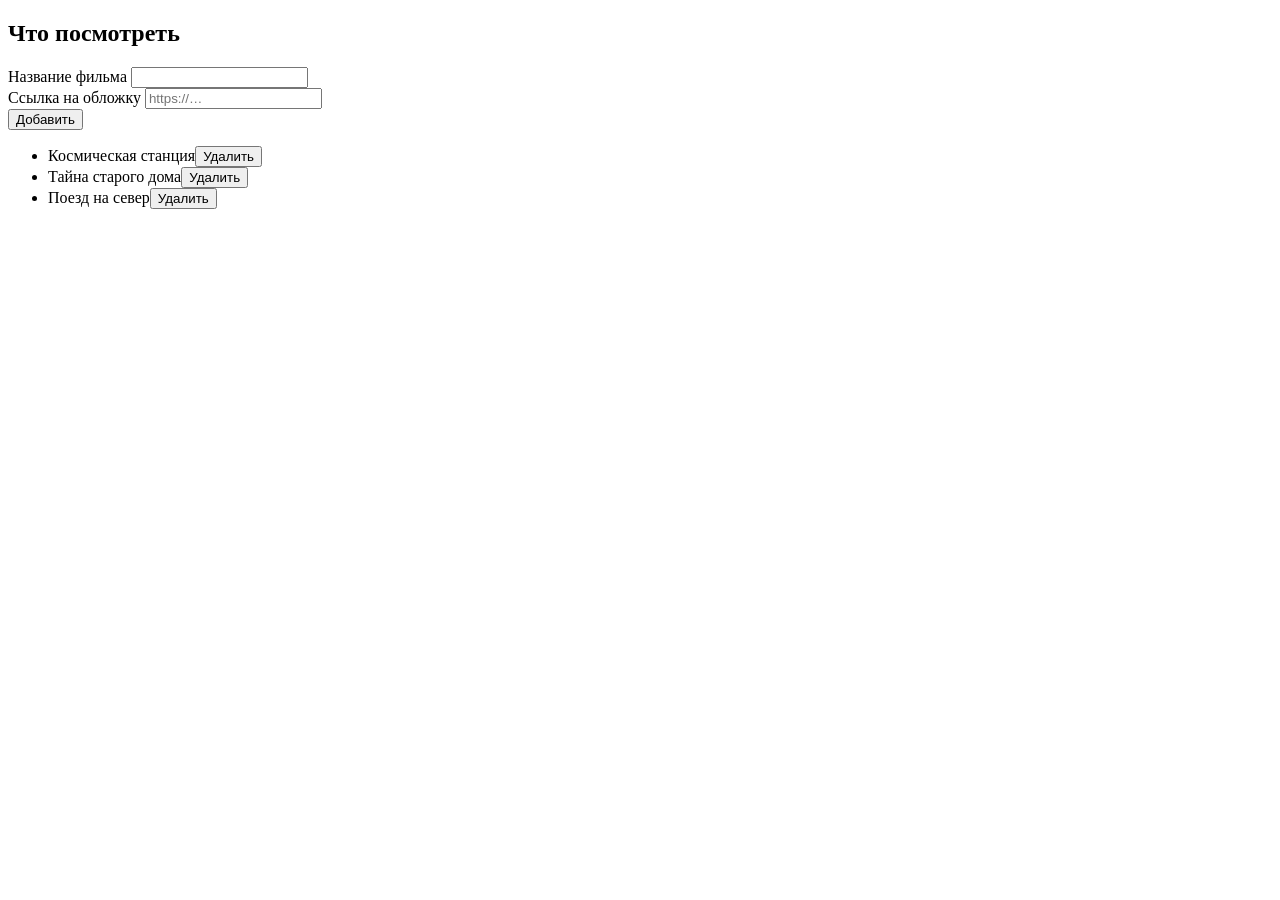
==== index.html @ f62251fa "add some code for add and remote films in java" ====
<!DOCTYPE html>
<html lang="ru">

<head>
    <meta charset="UTF-8">
    <meta http-equiv="X-UA-Compatible" content="IE=edge">
    <meta name="viewport" content="width=device-width, initial-scale=1.0">
    <title>Document</title>
    <link rel="stylesheet" href="index.css">
    <script src="index.js" defer></script>
</head>

<body>
    <section>
        <h1>Что посмотреть</h1>
        <div class="field">
            <div class="NameInput">
                <label for="movieName">Название фильма</label>
                <input id="movieName" type="text">
            </div>
            <div class="LinkInput">
                <label for="moviePoster">Ссылка на обложку</label>
                <input id="moviePoster" type="text" placeholder="https://…">
            </div>
            <button id="addMovie" type="button">Добавить</button>
        </div>
       <ul id="movieList">

       </ul>
    </section>

</body>

</html>
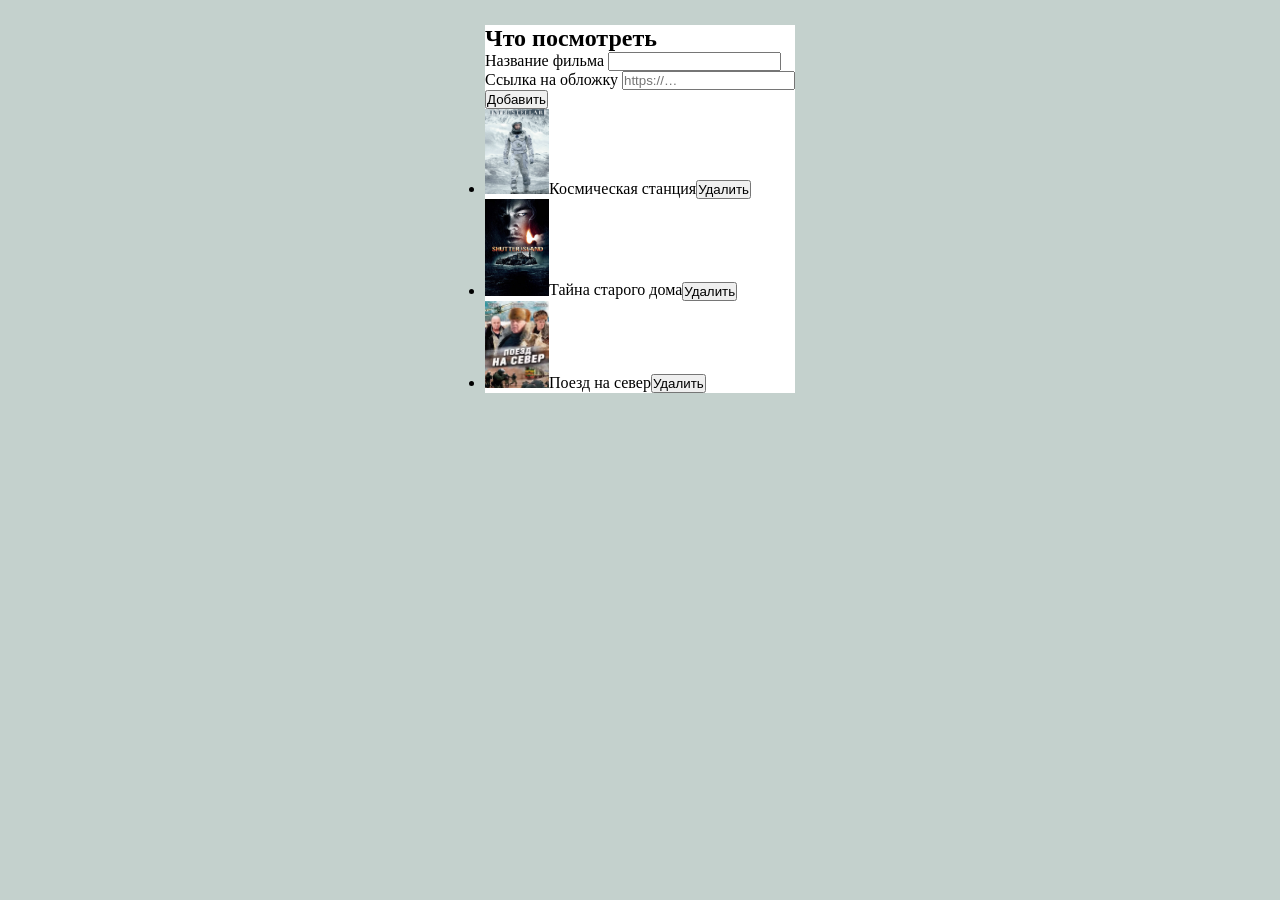
==== commit c90c7f0d: "add some style for sectiopn with list" ====
--- a/index.html
+++ b/index.html
@@ -24,9 +24,7 @@
             </div>
             <button id="addMovie" type="button">Добавить</button>
         </div>
-       <ul id="movieList">
-
-       </ul>
+       <ul id="movieList"></ul>
     </section>
 
 </body>
--- a/index.css
+++ b/index.css
@@ -0,0 +1,24 @@
+.poster {}
+
+.title {}
+
+.delete {}
+
+* {
+    padding: 0;
+    margin: 0;
+    box-sizing: border-box;
+}
+body{
+    background-color: rgb(196, 209, 205);
+    display: flex;
+    justify-content: center;
+    align-items: center;
+}
+section{
+    margin: 25px;
+    background-color: white;
+}
+.item{
+   
+}
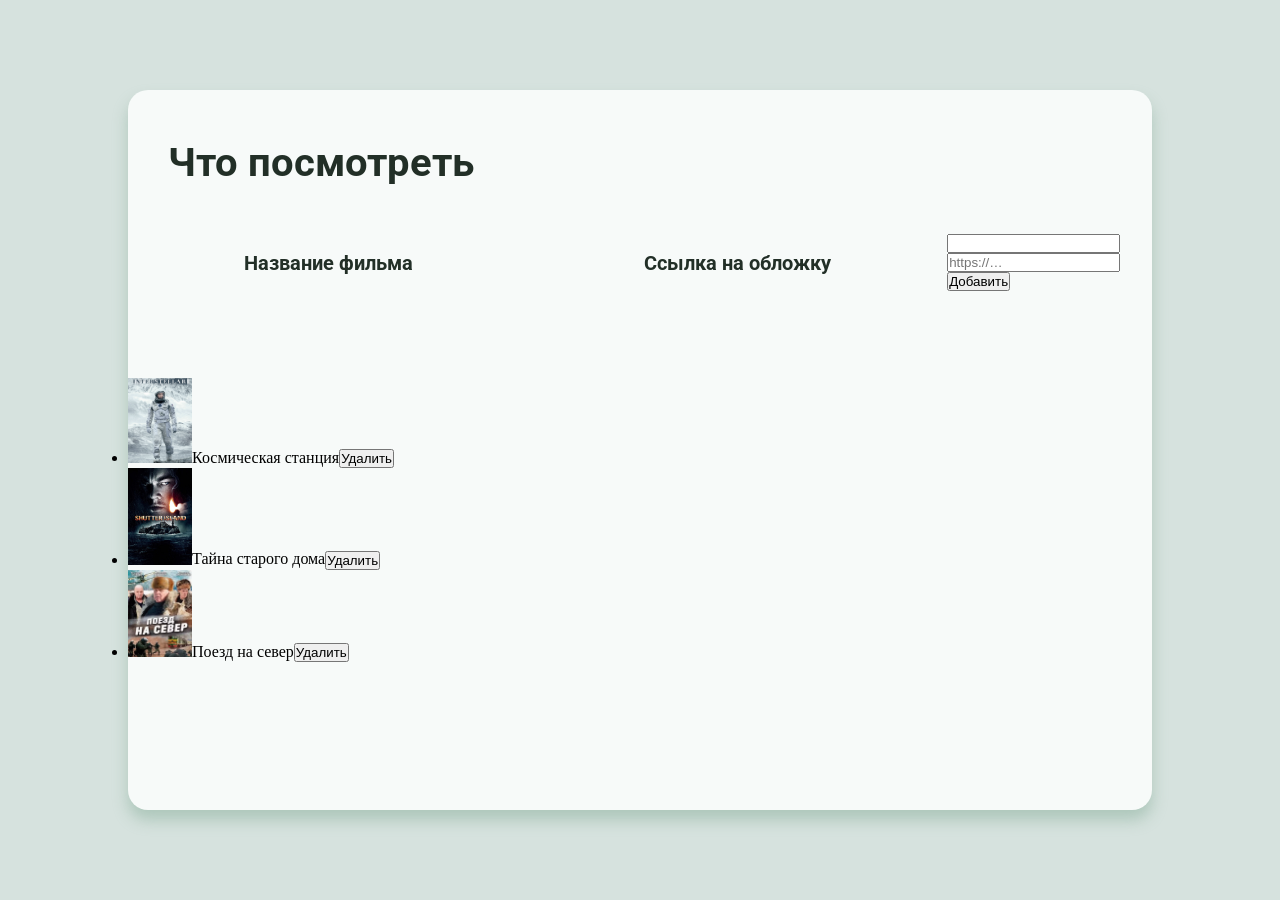
==== commit f0cffc7e: "add grid and font for tittle" ====
--- a/index.html
+++ b/index.html
@@ -7,7 +7,13 @@
     <meta name="viewport" content="width=device-width, initial-scale=1.0">
     <title>Document</title>
     <link rel="stylesheet" href="index.css">
+    
     <script src="index.js" defer></script>
+
+
+    <link rel="preconnect" href="https://fonts.googleapis.com">
+    <link rel="preconnect" href="https://fonts.gstatic.com" crossorigin>
+    <link href="https://fonts.googleapis.com/css2?family=Roboto:ital,wght@0,700;1,700&display=swap" rel="stylesheet">
 </head>
 
 <body>
@@ -15,18 +21,17 @@
         <h1>Что посмотреть</h1>
         <div class="field">
             <div class="NameInput">
-                <label for="movieName">Название фильма</label>
-                <input id="movieName" type="text">
+                <label for="movieName" class="name">Название фильма</label>
+                <label for="moviePoster" class="poster">Ссылка на обложку</label>
             </div>
-            <div class="LinkInput">
-                <label for="moviePoster">Ссылка на обложку</label>
-                <input id="moviePoster" type="text" placeholder="https://…">
+            <div class="Input">
+                <input id="movieName" type="text" class="inp">
+                <input id="moviePoster" class="inp" type="text" placeholder="https://…">
+                <button id="addMovie" type="button">Добавить</button>
             </div>
-            <button id="addMovie" type="button">Добавить</button>
         </div>
-       <ul id="movieList"></ul>
+        <ul id="movieList"></ul>
     </section>
-
 </body>
 
 </html>
--- a/index.css
+++ b/index.css
@@ -1,24 +1,63 @@
-.poster {}
-
-.title {}
-
-.delete {}
-
 * {
     padding: 0;
     margin: 0;
     box-sizing: border-box;
 }
-body{
-    background-color: rgb(196, 209, 205);
+
+.field {
+    display: grid;
+    grid-template-columns: 40% 40% 20%;
+    grid-template-rows: 40% 60%;
+}
+
+body {
+    min-height: 100vh;
+    height: 100%;
+    display: grid;
+    grid-template-columns: 10% 80% 10%;
+    grid-template-rows: 10% 80% 10%;
+    background-color: rgb(214, 226, 222);
+}
+
+section {
+    display: grid;
+    grid-row: 2;
+    grid-column: 2;
+    background-color: rgb(247, 250, 249);
+    height: auto;
+    border-radius: 20px;
+    grid-template-rows: 20% 20% 60%;
+    box-shadow: 0px 10px 15px 0px #7ea89074;
+}
+
+h1 {
+    grid-row: 1;
     display: flex;
-    justify-content: center;
     align-items: center;
+    margin-left: 40px;
+    font-size: 40px;
+    color: #222f27;
+    font-family: "Roboto", sans-serif;
+    font-optical-sizing: auto;
+    font-weight: 700;
+    font-style: normal;
+    font-variation-settings: "wdth" 100;
 }
-section{
-    margin: 25px;
-    background-color: white;
+
+.NameInput {
+    grid-row: 1;
+    grid-column: 1 / 3;
+    display: flex;
+    justify-content: space-around;
+    align-items: center;
+    color: #222f27;
+    font-size: 20px;
+    font-family: "Roboto", sans-serif;
+    font-optical-sizing: auto;
+    font-weight: 700;
+    font-style: normal;
+    font-variation-settings: "wdth" 100;
+
 }
-.item{
-   
-}+
+.name {}
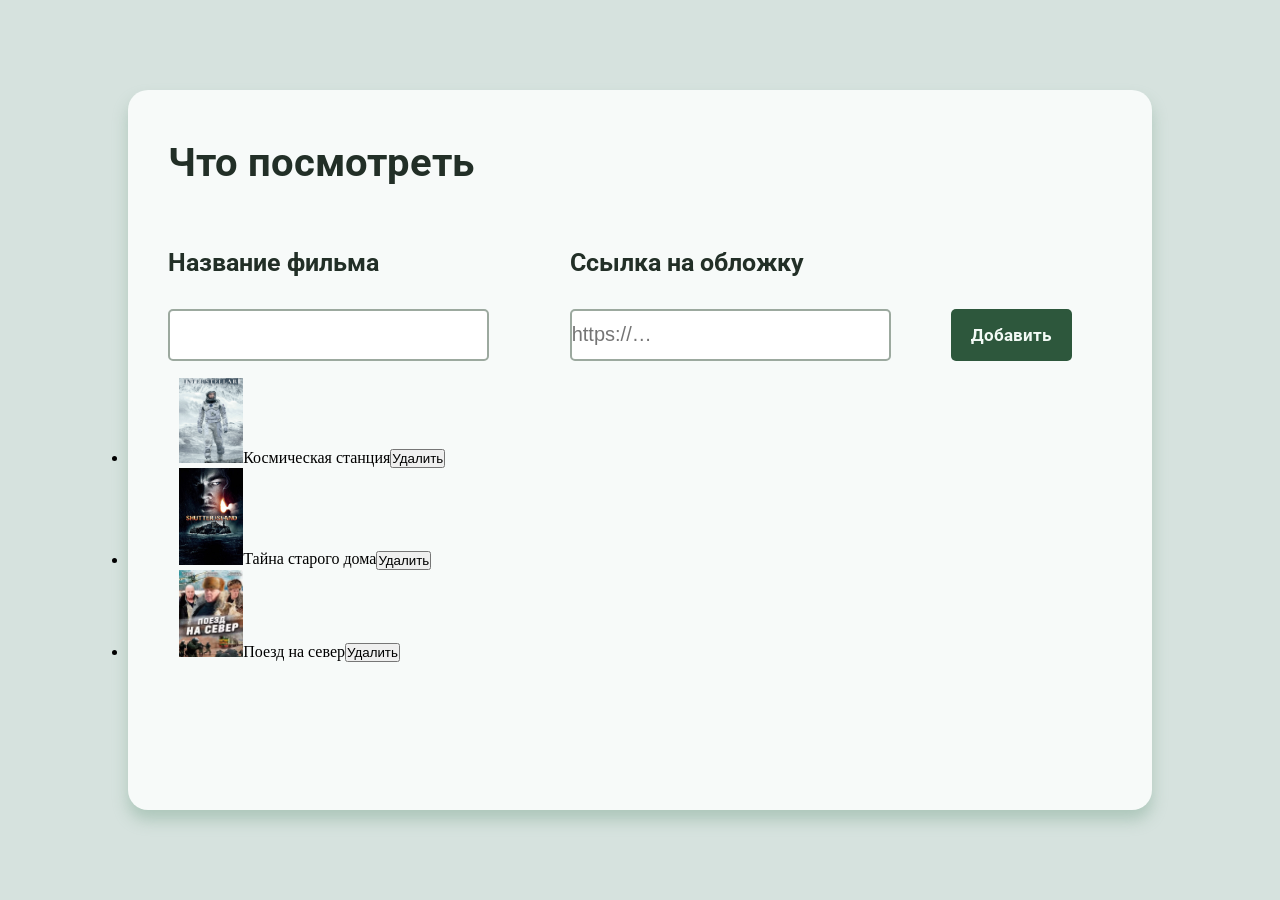
==== commit 86c72477: "and fieldd" ====
--- a/index.html
+++ b/index.html
@@ -7,7 +7,7 @@
     <meta name="viewport" content="width=device-width, initial-scale=1.0">
     <title>Document</title>
     <link rel="stylesheet" href="index.css">
-    
+
     <script src="index.js" defer></script>
 
 
@@ -20,15 +20,12 @@
     <section>
         <h1>Что посмотреть</h1>
         <div class="field">
-            <div class="NameInput">
-                <label for="movieName" class="name">Название фильма</label>
-                <label for="moviePoster" class="poster">Ссылка на обложку</label>
-            </div>
-            <div class="Input">
-                <input id="movieName" type="text" class="inp">
-                <input id="moviePoster" class="inp" type="text" placeholder="https://…">
-                <button id="addMovie" type="button">Добавить</button>
-            </div>
+            <label for="movieName" class="name">Название фильма</label>
+            <label for="moviePoster" class="poster">Ссылка на обложку</label>
+            <input id="movieName" type="text" class="inp">
+            <input id="moviePoster" class="inp" type="text" placeholder="https://…">
+            <button id="addMovie" type="button">Добавить</button>
+
         </div>
         <ul id="movieList"></ul>
     </section>
--- a/index.css
+++ b/index.css
@@ -8,6 +8,16 @@
     display: grid;
     grid-template-columns: 40% 40% 20%;
     grid-template-rows: 40% 60%;
+    color: #222f27;
+    font-size: 25px;
+    font-family: "Roboto", sans-serif;
+    font-optical-sizing: auto;
+    font-weight: 700;
+    font-style: normal;
+    font-variation-settings: "wdth" 100;
+    align-items: center;
+    margin-left: 20px;
+
 }
 
 body {
@@ -44,20 +54,58 @@
     font-variation-settings: "wdth" 100;
 }
 
-.NameInput {
-    grid-row: 1;
-    grid-column: 1 / 3;
-    display: flex;
-    justify-content: space-around;
-    align-items: center;
-    color: #222f27;
+.Input {
+    grid-row: 2;
+    grid-column: 1/3;
+}
+
+.inp {
+    height: 60%;
+    margin-left: 5%;
+    width: 80%;
+    border-radius: 5px;
+    border: 2px solid #9ca99f;
+    outline: none;
+    box-shadow: none;
     font-size: 20px;
+}
+
+#addMovie {
+    grid-row: 2;
+    grid-column: 3;
+    width: 60%;
+    height: 60%;
+    outline: none;
+    border-radius: 5px;
+    background-color: #2d573c;
+    border-style: none;
+    color: #f2faf5;
+    font-size: 17px;
     font-family: "Roboto", sans-serif;
     font-optical-sizing: auto;
     font-weight: 700;
     font-style: normal;
     font-variation-settings: "wdth" 100;
-
+}
+    
+.name {
+    grid-column: 1;
+    grid-row: 1;
+    margin-left: 5%;
 }
 
-.name {}+.poster {
+    grid-column: 2;
+    grid-row: 1;
+    margin-left: 5%;
+}
+
+#movieName {
+    grid-row: 2;
+    grid-column: 1;
+}
+
+#moviePoster {
+    grid-row: 2;
+    grid-column: 2;
+}
